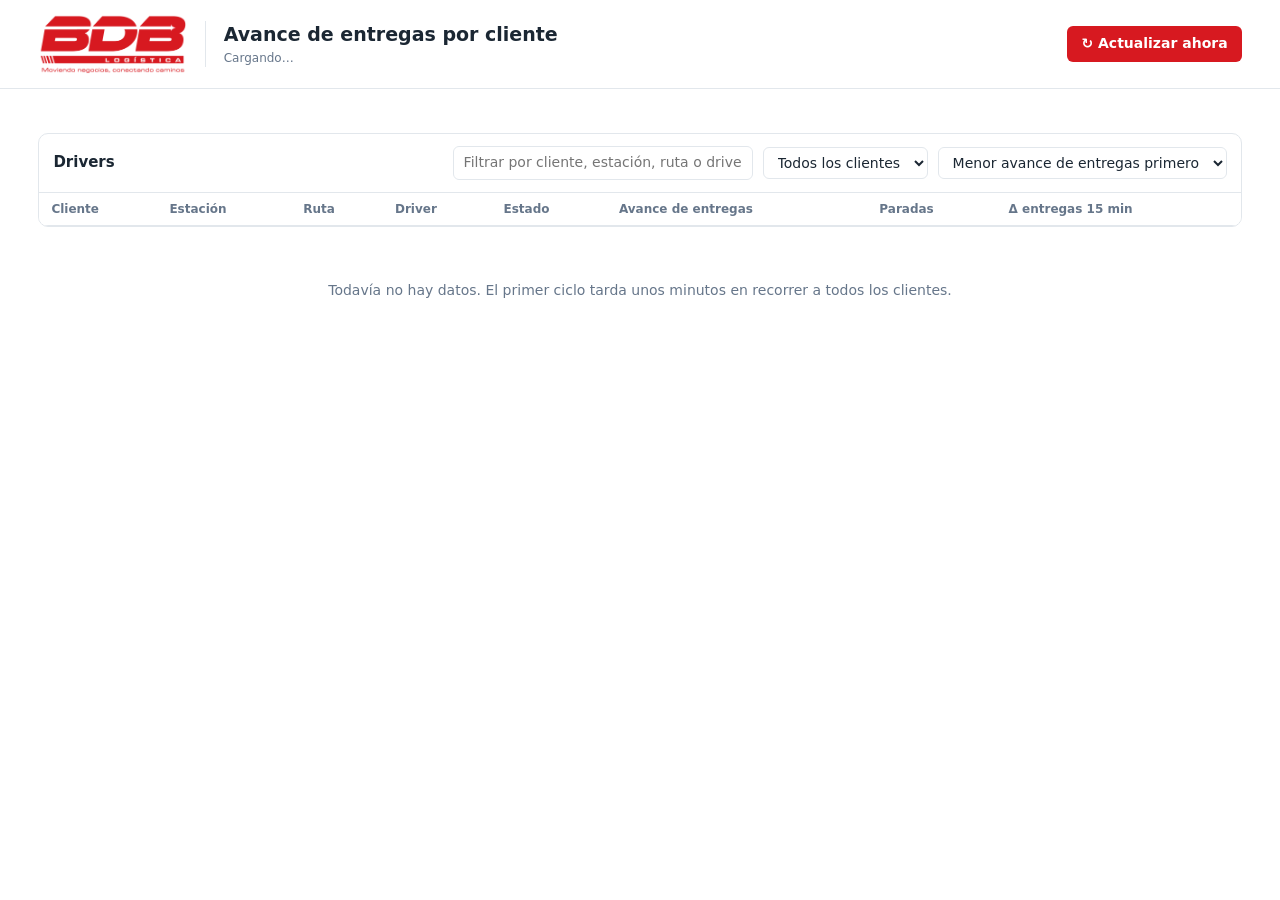
==== monitor/tablero/index.html @ edfcc22f "Monitor de clientes: entra al portal de cada cliente con usuario y contraseña y junta todo en un tab" ====
<!doctype html>
<html lang="es">
<head>
  <meta charset="utf-8">
  <meta name="viewport" content="width=device-width, initial-scale=1">
  <title>Tablero BDB Clientes</title>
  <link rel="stylesheet" href="estilos.css">
</head>
<body>
  <header>
    <img class="logo" src="logo-bdb.png" alt="BDB Logística">
    <div class="titulo">
      <h1>Avance de entregas por cliente</h1>
      <span id="meta">Cargando…</span>
    </div>
    <button id="actualizar" type="button">↻ Actualizar ahora</button>
  </header>
  <main>
    <section id="clientes" class="cards" aria-label="Clientes"></section>
    <section class="drivers">
      <div class="bar-row">
        <h2>Drivers</h2>
        <input id="filtro" placeholder="Filtrar por cliente, estación, ruta o driver" aria-label="Filtrar">
        <select id="cliente" aria-label="Cliente"><option value="">Todos los clientes</option></select>
        <select id="orden" aria-label="Orden">
          <option value="avance">Menor avance de entregas primero</option>
          <option value="ruta">Por cliente y ruta</option>
        </select>
      </div>
      <div class="tabla">
        <table>
          <thead><tr>
            <th>Cliente</th><th>Estación</th><th>Ruta</th><th>Driver</th><th>Estado</th>
            <th>Avance de entregas</th><th>Paradas</th><th title="Entregas hechas desde el corte anterior">Δ entregas 15 min</th>
          </tr></thead>
          <tbody id="filas"></tbody>
        </table>
      </div>
    </section>
    <p id="vacio" class="vacio" hidden>Todavía no hay datos. El primer ciclo tarda unos minutos en recorrer a todos los clientes.</p>
  </main>
  <script src="app.js"></script>
</body>
</html>
---- monitor/tablero/estilos.css ----
:root {
  --bg: #fff; --card: #fff; --ink: #1b2733; --muted: #66768a; --line: #e2e7ec;
  --red: #d71920; --good: #1f9d55; --mid: #c98a12; --bad: #d64545; --track: #edf1f4;
  color-scheme: light;
}
* { box-sizing: border-box; }
body { margin: 0; background: var(--bg); color: var(--ink); font: 14px/1.4 system-ui, -apple-system, "Segoe UI", Roboto, sans-serif; }
header { display: flex; align-items: center; gap: 18px; flex-wrap: wrap; padding: 14px max(16px, 3vw); border-bottom: 1px solid var(--line); }
header .logo { height: 60px; width: auto; display: block; }
.titulo { flex: 1; min-width: 200px; padding-left: 18px; border-left: 1px solid var(--line); }
.titulo h1 { margin: 0; font-size: 19px; }
#meta { color: var(--muted); font-size: 12px; }
button { background: var(--red); color: #fff; border: 0; border-radius: 6px; padding: 8px 14px; cursor: pointer; font: inherit; font-weight: 600; }
button:hover { filter: brightness(1.08); }
button:disabled { opacity: .6; cursor: default; }
button:focus-visible, input:focus-visible, select:focus-visible { outline: 2px solid var(--red); outline-offset: 2px; }
main { padding: 20px max(16px, 3vw); max-width: 1500px; margin: 0 auto; }

.cards { display: grid; grid-template-columns: repeat(auto-fill, minmax(min(100%, 290px), 1fr)); gap: 14px; margin-bottom: 24px; }
.card { background: var(--card); border: 1px solid var(--line); border-radius: 10px; padding: 14px 16px; display: flex; flex-direction: column; gap: 8px; min-width: 0; }
.card h3 { margin: 0; font-size: 16px; display: flex; justify-content: space-between; align-items: baseline; gap: 8px; }
.card .ts { font-size: 11px; color: var(--muted); font-weight: 400; white-space: nowrap; }
.card .ts.viejo { color: var(--bad); font-weight: 600; }
.aviso { font-size: 12px; color: var(--bad); background: color-mix(in srgb, var(--bad) 8%, transparent); border-radius: 6px; padding: 6px 8px; overflow-wrap: anywhere; }
.kpi .top { display: flex; justify-content: space-between; align-items: baseline; }
.kpi label { color: var(--muted); font-size: 12px; }
.kpi b { font-size: 26px; font-variant-numeric: tabular-nums; }
.kpi small { color: var(--muted); font-size: 11px; margin-left: 6px; }
.track { height: 6px; background: var(--track); border-radius: 3px; overflow: hidden; margin-top: 4px; }
.track span { display: block; height: 100%; }
.info { font-size: 12px; color: var(--muted); font-variant-numeric: tabular-nums; }
.est { display: grid; gap: 4px; border-top: 1px solid var(--line); padding-top: 8px; }
.est div { display: grid; grid-template-columns: 4.5rem 1fr 3.5rem; gap: 8px; align-items: center; font-size: 12px; font-variant-numeric: tabular-nums; }
.est div span:last-child { text-align: right; }
.est .sin { color: var(--muted); }

.drivers { border: 1px solid var(--line); border-radius: 10px; overflow: hidden; }
.bar-row { display: flex; gap: 10px; align-items: center; padding: 12px 14px; border-bottom: 1px solid var(--line); flex-wrap: wrap; }
.bar-row h2 { margin: 0; font-size: 15px; flex: 1; }
input, select { background: #fff; color: var(--ink); border: 1px solid var(--line); border-radius: 6px; padding: 6px 10px; font: inherit; max-width: 100%; }
input { width: 300px; }
.tabla { overflow-x: auto; max-height: 70vh; }
table { width: 100%; border-collapse: collapse; }
th { text-align: left; font-size: 12px; color: var(--muted); font-weight: 600; padding: 8px 12px; border-bottom: 1px solid var(--line); position: sticky; top: 0; background: #fff; white-space: nowrap; }
td { padding: 8px 12px; border-bottom: 1px solid var(--line); vertical-align: middle; font-variant-numeric: tabular-nums; }
td .sub { color: var(--muted); font-size: 11px; }
td .track { width: 120px; }
td.estado { font-size: 12px; color: var(--muted); max-width: 280px; }
.tag { display: inline-block; font-size: 11px; padding: 1px 6px; border-radius: 4px; background: color-mix(in srgb, var(--bad) 12%, transparent); color: var(--bad); }
.vacio { color: var(--muted); text-align: center; padding: 40px; }
@media (max-width: 700px) { header .logo { height: 44px; } .titulo { border-left: 0; padding-left: 0; } }
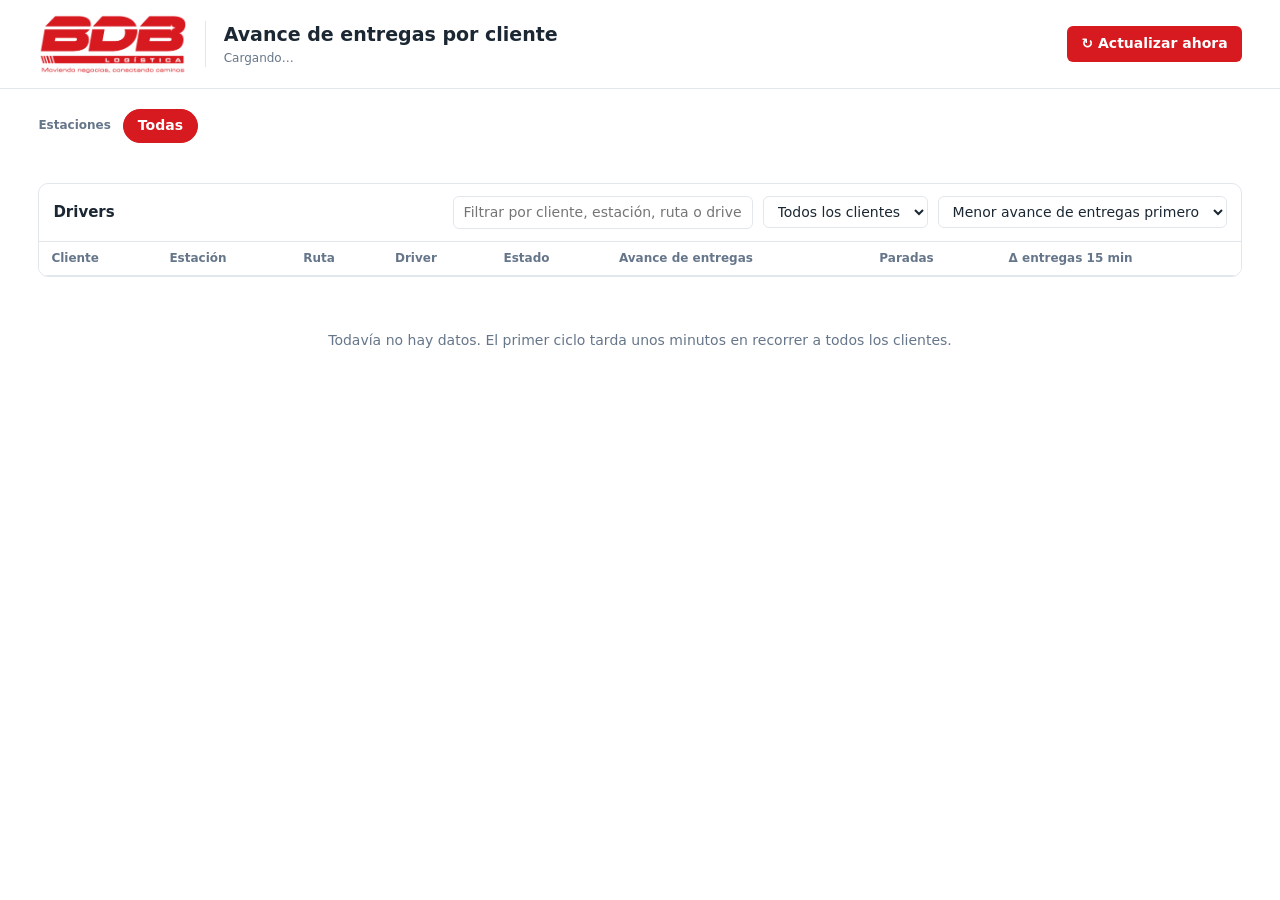
==== commit a85c3539: "Botonera para elegir estaciones en el tablero de clientes Co-Authored-By: Claude Opus 5.5 <noreply@a" ====
--- a/monitor/tablero/index.html
+++ b/monitor/tablero/index.html
@@ -16,6 +16,7 @@
     <button id="actualizar" type="button">↻ Actualizar ahora</button>
   </header>
   <main>
+    <nav id="estaciones" class="botonera" aria-label="Estaciones" hidden></nav>
     <section id="clientes" class="cards" aria-label="Clientes"></section>
     <section class="drivers">
       <div class="bar-row">
--- a/monitor/tablero/estilos.css
+++ b/monitor/tablero/estilos.css
@@ -15,6 +15,12 @@
 button:disabled { opacity: .6; cursor: default; }
 button:focus-visible, input:focus-visible, select:focus-visible { outline: 2px solid var(--red); outline-offset: 2px; }
 main { padding: 20px max(16px, 3vw); max-width: 1500px; margin: 0 auto; }
+
+.botonera { display: flex; flex-wrap: wrap; align-items: center; gap: 8px; margin-bottom: 16px; }
+.botonera .etq { color: var(--muted); font-size: 12px; font-weight: 600; margin-right: 4px; }
+.botonera button { background: #fff; color: var(--ink); border: 1px solid var(--line); padding: 6px 14px; border-radius: 999px; font-variant-numeric: tabular-nums; }
+.botonera button:hover { border-color: var(--red); filter: none; }
+.botonera button[aria-pressed="true"] { background: var(--red); border-color: var(--red); color: #fff; }
 
 .cards { display: grid; grid-template-columns: repeat(auto-fill, minmax(min(100%, 290px), 1fr)); gap: 14px; margin-bottom: 24px; }
 .card { background: var(--card); border: 1px solid var(--line); border-radius: 10px; padding: 14px 16px; display: flex; flex-direction: column; gap: 8px; min-width: 0; }
